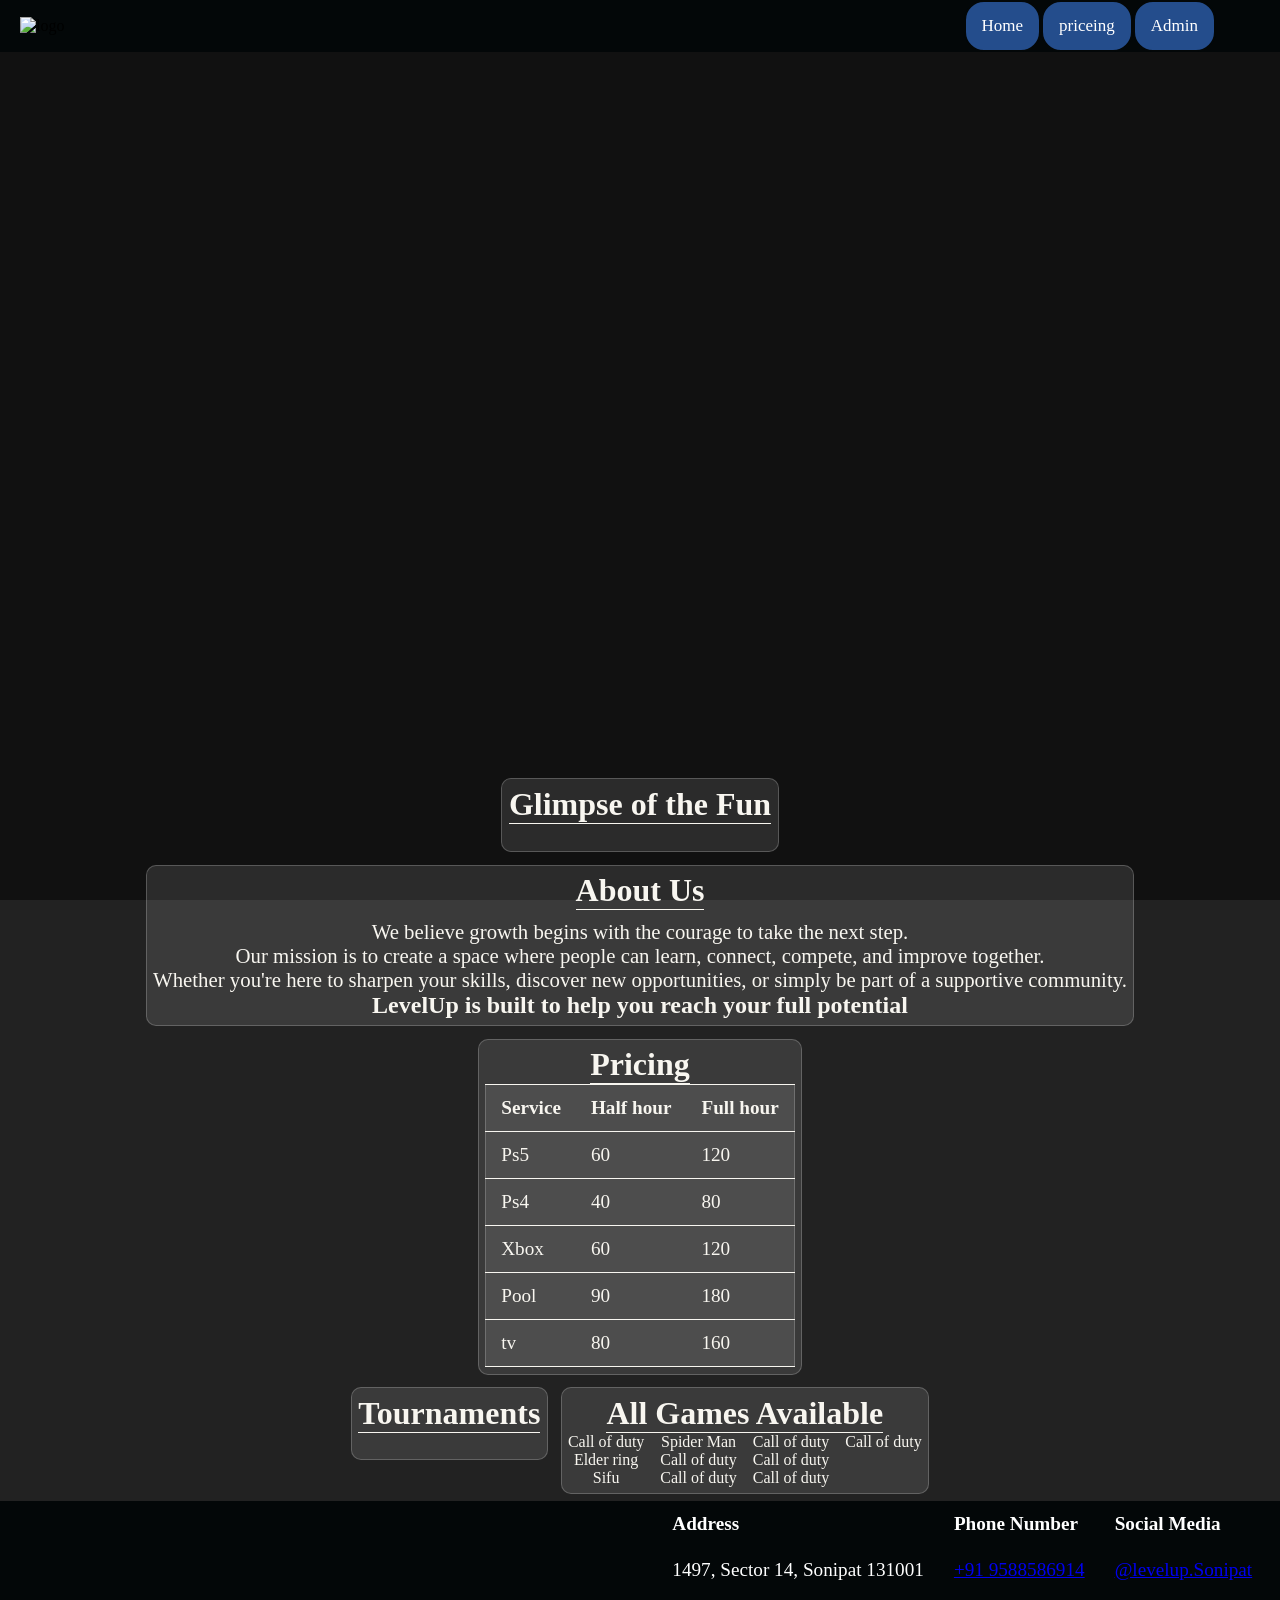
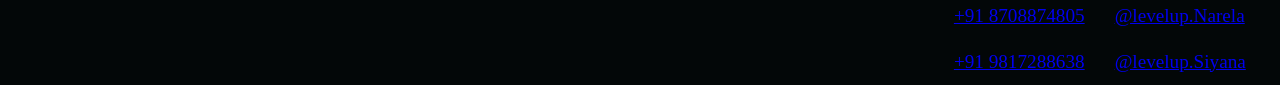
==== Home.html @ 782ce3cf "Add files via upload" ====
<!doctype html>
<html lang="en">

<head>
    <meta charset="UTF-8" />
    <meta name="viewport" content="width=device-width, initial-scale=1.0" />
    <link rel="stylesheet" href="home11style.css" />
    <base target="_blank">
    <title>LevelUp Gaming</title>
</head>

<body>
    <div id="navbar">
        <img src="all_images/logo.jpg" alt="logo">

        <div id="nav_button">
            <a>Home</a>
            <a>priceing</a>
            <a>Admin</a>
        </div>
    </div>

    <div id="maincontent">

        <div id="eyecatch"></div>

        <div id="break"></div>

        <div id="gale">
            <h1>
                Glimpse of the Fun
            </h1>
            <div id="glimg">
                <img src="all_images/purplelines.jpg" alt="">
                <img src="all_images/serverpanel.jpg" alt="">
                <img src="all_images/cubepieces.jpg" alt="">
                <img src="all_images/backimg.jpg" alt="">
                <img src="all_images/backimg.jpg" alt="">
                <img src="all_images/backimg.jpg" alt="">
                <img src="all_images/backimg.jpg" alt="">
                <img src="all_images/backimg.jpg" alt="">

            </div>
        </div>

        <div id="break"></div>

        <div id="aboutus">
            <h1>About Us</h1>
            <p>We believe growth begins with the courage to take the next step. <br>
                Our mission is to create a space where people can learn, connect, compete, and improve together. <br>
                Whether you're here to sharpen your skills, discover new opportunities, or simply be part of a
                supportive community.
            </p>
            <h2>
                LevelUp is built to help you reach your full potential
            </h2>
        </div>


        <div id="paisa">
            <h1>Pricing</h1>
            <table id="pricetab">
                <tr>
                    <th>Service</th>
                    <th>Half hour</th>
                    <th>Full hour</th>
                </tr>
                <tr>
                    <td>Ps5</td>
                    <td>60</td>
                    <td>120</td>
                </tr>
                <tr>
                    <td>Ps4</td>
                    <td>40</td>
                    <td>80</td>
                </tr>
                <tr>
                    <td>Xbox</td>
                    <td>60</td>
                    <td>120</td>
                </tr>
                <tr>
                    <td>Pool</td>
                    <td>90</td>
                    <td>180</td>
                </tr>
                <tr>
                    <td>tv</td>
                    <td>80</td>
                    <td>160</td>
                </tr>
            </table>
        </div>

        <div id="break"></div>

        <div id="eves">
            <h1>Tournaments</h1>
            <div id="glimg">
                <img src="all_images/purplelines.jpg" alt="">
                <img src="all_images/serverpanel.jpg" alt="">
                <img src="all_images/cubepieces.jpg" alt="">
                <img src="all_images/backimg.jpg" alt="">
                <img src="all_images/backimg.jpg" alt="">
                <img src="all_images/backimg.jpg" alt="">
                <img src="all_images/backimg.jpg" alt="">
                <img src="all_images/backimg.jpg" alt="">

            </div>
        </div>

        <div id="gamelist">
            <h1>All Games Available</h1>
            <div id="listg">
                <ul>
                    <li>Call of duty</li>
                    <li>Elder ring</li>
                    <li>Sifu</li>
                    <li>Spider Man</li>
                    <li>Call of duty</li>
                    <li>Call of duty</li>
                    <li>Call of duty</li>
                    <li>Call of duty</li>
                    <li>Call of duty</li>
                    <li>Call of duty</li>
                </ul>
            </div>
        </div>
    </div>

    <div id="footer">
        <img src="/webapp/all_images/logo.jpg" alt="">
        <table>
            <tr>
                <th>Address</th>
                <th>Phone Number</th>
                <th>Social Media</th>
            </tr>
            <tr>
                <td>1497, Sector 14, Sonipat 131001</td>
                <td><a href="tel:+919588586914">+91 9588586914</a></td>
                <td>
                    <a
                        href="https://www.instagram.com/levelup.sonipat?utm_source=ig_web_button_share_sheet&igsh=ZDNlZDc0MzIxNw==">@levelup.Sonipat</a>
                </td>
            </tr>
            <tr>
                <td></td>
                <td><a href="tel:+918708874805">+91 8708874805</a></td>
                <td>
                    <a
                        href="https://www.instagram.com/levelup.narela?utm_source=ig_web_button_share_sheet&igsh=ZDNlZDc0MzIxNw==">@levelup.Narela</a>
                </td>
            </tr>
            <tr>
                <td></td>
                <td><a href="tel:+919817288638">+91 9817288638</a></td>
                <td>
                    <a
                        href="https://www.instagram.com/levelup.siyana?utm_source=ig_web_button_share_sheet&igsh=ZDNlZDc0MzIxNw==">@levelup.Siyana</a>
                </td>
            </tr>
        </table>
    </div>

</body>

</html>
---- home11style.css ----
* {
    padding: 0px;
    margin: 0px;
    /* outline: 1px solid red !important; */
    box-sizing: border-box;
}

html,
body {
    height: 100%;
    width: 100%;
}

#navbar {
    display: flex;
    justify-content: space-between;
    align-items: center;
    position: relative;
    overflow: hidden;
    background-color: #030708;
}

#navbar img {
    margin-left: 20px;
}

#nav_button {
    float: right;
    align-items: center;
    margin-right: 5%;

}

#nav_button a {
    float: left;
    color: #ffffff;
    background-color: #3f84f38f;
    text-align: center;
    padding: 14px 16px;
    text-decoration: none;
    font-size: 17px;
    border: 2px solid #030708;
    border-radius: 20px;
}

#eyecatch {
    width: 100vw;
    height: 80vh;
}

#break {
    flex-basis: 100%;
    /* Spans across the entire row */
    height: 0;
    /* Prevents extra vertical space */
}

#maincontent {
    display: flex;
    flex-direction: row;
    flex-wrap: wrap;
    justify-content: center;
    align-items: flex-start;

    background-color: #222222;
    background-image: linear-gradient(rgba(0, 0, 0, 0.5), rgba(0, 0, 0, 0.5)), url("all_images/eyecatcher.jpg");
    background-repeat: no-repeat;
    background-position: center;
    background-size: cover;
    background-attachment: fixed;

}

#gale,
#aboutus,
#eves,
#gamelist,
#paisa {
    background-color: rgba(220, 220, 220, 0.13);
    border: 1px solid rgba(220, 220, 220, 0.25);
    box-shadow: inset 0 0 15px rgba(220, 220, 220, 0.1), 0 0 px rgba(220, 220, 220, 0.25);
    border-radius: 10px;
    color: rgba(248, 246, 240, 1);
    padding: 0.5%;
    text-align: center;
    margin: 0.5%;

    h1 {
        display: inline-block;
        border-bottom: 1px solid rgba(248, 246, 240, 1);
    }
}

#glimg {
    display: flex;
    flex-wrap: wrap;
    justify-content: space-between;
    row-gap: 2vh;
    padding: 0.5%;


    img {
        width: 24%;
        height: auto;
        object-fit: cover;
        object-position: center;

    }
}


#aboutus {

    p {
        margin-top: 1%;
        font-size: 130%;
    }
}

#listg {
    column-count: 4;

    ul {
        list-style: none;
    }
}


table {
    /* Forces the table to fill its container */
    border-collapse: collapse;
    /* Merges double cell borders into single lines */
    table-layout: fixed;
    /* Ensures predictable column widths */
    background-color: rgba(200, 200, 200, 0.13);
    border: 1px solid rgba(220, 220, 220, 0.25);
    box-shadow: inset 0 0 15px rgba(220, 220, 220, 0.1), 0 0 px rgba(220, 220, 220, 0.25);

}

th,
td {
    font-size: 120%;
    padding: 12px 15px;
    /* Gives data breathing room and legibility */
    text-align: left;
    /* Standardizes structural text alignment */
    border-top: 1px solid rgba(248, 246, 240, 1);
    border-bottom: 1px solid rgba(248, 246, 240, 1);
    /* Adds clean horizontal separator lines */
}

tbody tr:hover {
    background-color: rgba(248, 246, 240, 0.2);
    /* Highlights active target row track */
}

#footer {
    display: flex;
    flex-wrap: wrap;
    align-items: center;
    justify-content: space-between;
    padding-left: 1%;
    padding-right: 1%;
    background-color: #030708;
    color: rgba(255, 255, 255, 1);

    img {
        width: auto;
        height: 15vh;
    }

    table {
        /* Forces the table to fill its container */
        border-collapse: collapse;
        /* Merges double cell borders into single lines */
        table-layout: fixed;
        /* Ensures predictable column widths */
        background-color: #030708;
        border: none;
        box-shadow: none;

    }

    th,
    td {
        font-size: 120%;
        padding: 12px 15px;
        text-align: left;
        border-top: none;
        border-bottom: none;
    }

    tbody tr:hover {
        background-color: #030708;
    }
}
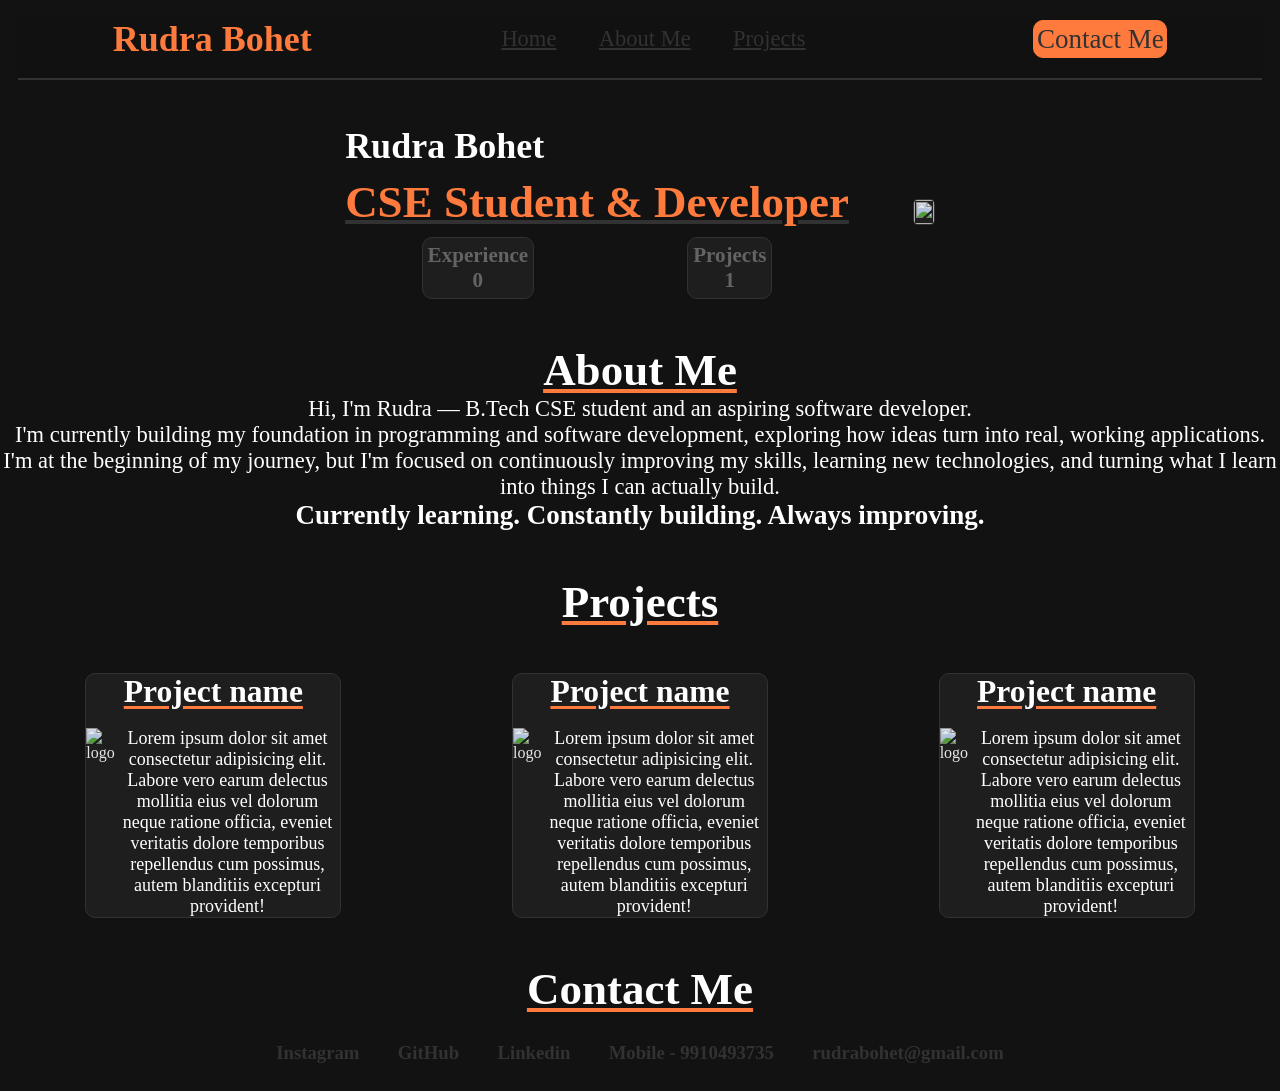
==== commit a4115b00: "Add files via upload" ====
--- a/Home.html
+++ b/Home.html
@@ -4,167 +4,160 @@
 <head>
     <meta charset="UTF-8" />
     <meta name="viewport" content="width=device-width, initial-scale=1.0" />
-    <link rel="stylesheet" href="home11style.css" />
+    <link rel="stylesheet" href="style.css" />
     <base target="_blank">
-    <title>LevelUp Gaming</title>
+    <title>Rudra Bohet</title>
 </head>
 
-<body>
-    <div id="navbar">
-        <img src="all_images/logo.jpg" alt="logo">
+<body id="top">
+    <div id="nav">
+        <div id="navlogo">
+            <h1>
+                Rudra Bohet
+            </h1>
+        </div>
+        <div id="navcont">
+            <a href="#top">Home</a>
+            <a href="#about">About Me</a>
+            <a href="#Projects">Projects</a>
 
-        <div id="nav_button">
-            <a>Home</a>
-            <a>priceing</a>
-            <a>Admin</a>
+        </div>
+        <div id="navhire">
+            <a href="#">Contact Me</a>
         </div>
     </div>
 
-    <div id="maincontent">
-
-        <div id="eyecatch"></div>
-
-        <div id="break"></div>
-
-        <div id="gale">
-            <h1>
-                Glimpse of the Fun
-            </h1>
-            <div id="glimg">
-                <img src="all_images/purplelines.jpg" alt="">
-                <img src="all_images/serverpanel.jpg" alt="">
-                <img src="all_images/cubepieces.jpg" alt="">
-                <img src="all_images/backimg.jpg" alt="">
-                <img src="all_images/backimg.jpg" alt="">
-                <img src="all_images/backimg.jpg" alt="">
-                <img src="all_images/backimg.jpg" alt="">
-                <img src="all_images/backimg.jpg" alt="">
-
+    <div id="landing">
+        <div id="intro">
+            <div id="intro_text">
+                <h1>Rudra Bohet</h1>
+                <h2>CSE Student & Developer</h2>
+                <div id="intro_text_badges">
+                    <div class="badge">
+                        <h3>Experience <br> 0</h3>
+                    </div>
+                    <div class="badge">
+                        <h3>Projects <br> 1</h3>
+                    </div>
+                </div>
             </div>
         </div>
-
-        <div id="break"></div>
-
-        <div id="aboutus">
-            <h1>About Us</h1>
-            <p>We believe growth begins with the courage to take the next step. <br>
-                Our mission is to create a space where people can learn, connect, compete, and improve together. <br>
-                Whether you're here to sharpen your skills, discover new opportunities, or simply be part of a
-                supportive community.
-            </p>
-            <h2>
-                LevelUp is built to help you reach your full potential
-            </h2>
-        </div>
-
-
-        <div id="paisa">
-            <h1>Pricing</h1>
-            <table id="pricetab">
-                <tr>
-                    <th>Service</th>
-                    <th>Half hour</th>
-                    <th>Full hour</th>
-                </tr>
-                <tr>
-                    <td>Ps5</td>
-                    <td>60</td>
-                    <td>120</td>
-                </tr>
-                <tr>
-                    <td>Ps4</td>
-                    <td>40</td>
-                    <td>80</td>
-                </tr>
-                <tr>
-                    <td>Xbox</td>
-                    <td>60</td>
-                    <td>120</td>
-                </tr>
-                <tr>
-                    <td>Pool</td>
-                    <td>90</td>
-                    <td>180</td>
-                </tr>
-                <tr>
-                    <td>tv</td>
-                    <td>80</td>
-                    <td>160</td>
-                </tr>
-            </table>
-        </div>
-
-        <div id="break"></div>
-
-        <div id="eves">
-            <h1>Tournaments</h1>
-            <div id="glimg">
-                <img src="all_images/purplelines.jpg" alt="">
-                <img src="all_images/serverpanel.jpg" alt="">
-                <img src="all_images/cubepieces.jpg" alt="">
-                <img src="all_images/backimg.jpg" alt="">
-                <img src="all_images/backimg.jpg" alt="">
-                <img src="all_images/backimg.jpg" alt="">
-                <img src="all_images/backimg.jpg" alt="">
-                <img src="all_images/backimg.jpg" alt="">
-
-            </div>
-        </div>
-
-        <div id="gamelist">
-            <h1>All Games Available</h1>
-            <div id="listg">
-                <ul>
-                    <li>Call of duty</li>
-                    <li>Elder ring</li>
-                    <li>Sifu</li>
-                    <li>Spider Man</li>
-                    <li>Call of duty</li>
-                    <li>Call of duty</li>
-                    <li>Call of duty</li>
-                    <li>Call of duty</li>
-                    <li>Call of duty</li>
-                    <li>Call of duty</li>
-                </ul>
+        <div id="intro_img">
+            <div>
+                <img src="/portfolio/all_images/rudra_photo-removebg-preview.png" alt="">
             </div>
         </div>
     </div>
 
-    <div id="footer">
-        <img src="/webapp/all_images/logo.jpg" alt="">
-        <table>
-            <tr>
-                <th>Address</th>
-                <th>Phone Number</th>
-                <th>Social Media</th>
-            </tr>
-            <tr>
-                <td>1497, Sector 14, Sonipat 131001</td>
-                <td><a href="tel:+919588586914">+91 9588586914</a></td>
-                <td>
-                    <a
-                        href="https://www.instagram.com/levelup.sonipat?utm_source=ig_web_button_share_sheet&igsh=ZDNlZDc0MzIxNw==">@levelup.Sonipat</a>
-                </td>
-            </tr>
-            <tr>
-                <td></td>
-                <td><a href="tel:+918708874805">+91 8708874805</a></td>
-                <td>
-                    <a
-                        href="https://www.instagram.com/levelup.narela?utm_source=ig_web_button_share_sheet&igsh=ZDNlZDc0MzIxNw==">@levelup.Narela</a>
-                </td>
-            </tr>
-            <tr>
-                <td></td>
-                <td><a href="tel:+919817288638">+91 9817288638</a></td>
-                <td>
-                    <a
-                        href="https://www.instagram.com/levelup.siyana?utm_source=ig_web_button_share_sheet&igsh=ZDNlZDc0MzIxNw==">@levelup.Siyana</a>
-                </td>
-            </tr>
-        </table>
+    <div id="about">
+        <div id="aboutheading">
+            <h1>About Me</h1>
+            <p>
+                Hi, I'm Rudra — B.Tech CSE student and an aspiring software developer. <br>
+                I'm currently building my foundation in programming and software development, exploring how ideas turn
+                into real, working applications. <br>
+                I'm at the beginning of my journey, but I'm focused on continuously improving my skills, learning new
+                technologies, and
+                turning what I learn into things I can actually build. <br>
+            </p>
+            <p style="font-size: 3vh;"><strong>Currently learning. Constantly building. Always improving.</strong></p>
+        </div>
     </div>
 
+    <div id="Projects">
+        <div id="projecthead">
+            <h1>Projects</h1>
+            <div id="projectgrid">
+                <div class="projectile">
+                    <div id="prjecttilehead">
+                        <h3>
+                            Project name
+                        </h3>
+                    </div>
+                    <div id="projecttilecont">
+                        <div>
+                            <img src="/portfolio/all_images/rudra photo.jpeg" alt="logo">
+                        </div>
+                        <div>
+                            <p>
+                                Lorem ipsum dolor sit amet consectetur adipisicing elit. Labore vero earum delectus
+                                mollitia eius vel dolorum neque ratione officia, eveniet veritatis dolore temporibus
+                                repellendus cum possimus, autem blanditiis excepturi provident!
+                            </p>
+                        </div>
+                    </div>
+                </div>
+                <div class="projectile">
+                    <div id="prjecttilehead">
+                        <h3>
+                            Project name
+                        </h3>
+                    </div>
+                    <div id="projecttilecont">
+                        <div>
+                            <img src="/portfolio/all_images/rudra photo.jpeg" alt="logo">
+                        </div>
+                        <div>
+                            <p>
+                                Lorem ipsum dolor sit amet consectetur adipisicing elit. Labore vero earum delectus
+                                mollitia eius vel dolorum neque ratione officia, eveniet veritatis dolore temporibus
+                                repellendus cum possimus, autem blanditiis excepturi provident!
+                            </p>
+                        </div>
+                    </div>
+                </div>
+                <div class="projectile">
+                    <div id="prjecttilehead">
+                        <h3>
+                            Project name
+                        </h3>
+                    </div>
+                    <div id="projecttilecont">
+                        <div>
+                            <img src="/portfolio/all_images/rudra photo.jpeg" alt="logo">
+                        </div>
+                        <div>
+                            <p>
+                                Lorem ipsum dolor sit amet consectetur adipisicing elit. Labore vero earum delectus
+                                mollitia eius vel dolorum neque ratione officia, eveniet veritatis dolore temporibus
+                                repellendus cum possimus, autem blanditiis excepturi provident!
+                            </p>
+                        </div>
+                    </div>
+                </div>
+            </div>
+        </div>
+    </div>
+
+    <div id="contact">
+        <div id="contacthead">
+            <h1>
+                Contact Me
+            </h1>
+            <div id="contactcont">
+                <div class="links">
+                    <h3><a href="https://www.instagram.com/rudra_bohet">Instagram</a>
+                    </h3>
+                </div>
+                <div class="links">
+                    <h3><a href="https://github.com/Rudra-Bohet">GitHub</a>
+                    </h3>
+                </div>
+                <div class="links">
+                    <h3><a href="https://www.linkedin.com/in/rudra-bohet">Linkedin</a>
+                    </h3>
+                </div>
+                <div class="links">
+                    <h3><a href="tel:+919910493735">Mobile - 9910493735</a>
+                    </h3>
+                </div>
+                <div class="links">
+                    <h3>rudrabohet@gmail.com
+                    </h3>
+                </div>
+            </div>
+        </div>
+    </div>
 </body>
 
 </html>
--- a/style.css
+++ b/style.css
@@ -0,0 +1,225 @@
+* {
+  margin: 0;
+  padding: 0;
+  box-sizing: border-box;
+}
+
+html,
+body {
+  scroll-behavior: smooth;
+  background-color: rgba(18, 18, 18);
+}
+
+#nav {
+  margin: 2vh;
+  display: flex;
+  flex-wrap: wrap;
+  background-color: rgba(18, 18, 18, 0.95);
+  border-bottom: 2px solid rgba(50, 50, 50);
+  justify-content: space-around;
+  padding-bottom: 2vh;
+  align-items: center;
+  position: sticky;
+  top: 0;
+  z-index: 1000;
+
+  #navlogo {
+    font-size: 2vh;
+    color: #ff7a3d;
+    text-align: center;
+  }
+
+  #navcont {
+    a {
+      display: inline-block;
+      font-size: 2.5vh;
+      margin-right: 3vw;
+    }
+    a:link {
+      color: rgba(50, 50, 50);
+    }
+    a:visited {
+      color: rgba(50, 50, 50);
+    }
+    a:hover {
+      color: rgba(100, 100, 100);
+      text-decoration: underline rgba(100, 100, 100);
+    }
+    a:active {
+      color: rgba(75, 75, 75);
+    }
+  }
+
+  #navhire {
+    font-size: 3vh;
+    border: 1px solid #ff7a3d;
+    background-color: #ff7a3d;
+    border-radius: 10px;
+    padding: 0.2%;
+
+    a:link {
+      text-decoration: none;
+      color: rgba(50, 50, 50);
+    }
+    a:visited {
+      color: rgba(50, 50, 50);
+    }
+    a:hover {
+      color: rgba(100, 100, 100);
+      text-decoration: underline rgba(100, 100, 100);
+    }
+    a:active {
+      color: rgba(75, 75, 75);
+    }
+  }
+}
+
+#landing,
+#about,
+#Projects,
+#contact {
+  margin-top: 5vh;
+  display: flex;
+  color: white;
+  justify-content: center;
+  align-items: center;
+  gap: 5vw;
+}
+
+#intro_text {
+  color: white;
+  h1 {
+    font-size: 4vh;
+    margin-bottom: 1vh;
+  }
+  h2 {
+    color: #ff7a3d;
+    font-size: 5vh;
+    text-decoration: underline rgba(50, 50, 50);
+    margin-bottom: 1vh;
+  }
+
+  #intro_text_badges {
+    display: flex;
+    justify-content: space-around;
+
+    .badge {
+      font-size: 2vh;
+      text-align: center;
+      padding: 1%;
+      color: rgba(100, 100, 100);
+      background-color: rgba(30, 30, 30);
+      border: 1px solid rgba(50, 50, 50);
+      border-radius: 10px;
+    }
+  }
+}
+
+#intro_img {
+  display: flex;
+  flex-grow: 0;
+  color: rgba(100, 100, 100);
+  background-color: rgba(30, 30, 30);
+  border: 1px solid rgba(50, 50, 50);
+  border-radius: 20%;
+  overflow: hidden;
+
+  img {
+    width: 100%;
+    height: 100%;
+    object-fit: cover;
+    object-position: center;
+    filter: brightness(90%);
+  }
+}
+#aboutheading {
+  text-align: center;
+  h1 {
+    font-size: 5vh;
+    text-underline-offset: 4px;
+    text-decoration: underline #ff7a3d;
+  }
+  p {
+    font-size: 2.5vh;
+  }
+}
+
+#projecthead {
+  text-align: center;
+  h1 {
+    font-size: 5vh;
+    text-underline-offset: 4px;
+    text-decoration: underline #ff7a3d;
+  }
+}
+
+#projectgrid {
+  display: flex;
+  flex-wrap: wrap;
+  margin-top: 5vh;
+  justify-content: space-around;
+}
+
+.projectile {
+  background-color: rgba(30, 30, 30);
+  border: 1px solid rgba(50, 50, 50);
+  border-radius: 10px;
+  width: 20%;
+
+  #prjecttilehead {
+    font-size: 3vh;
+    text-underline-offset: 4px;
+    text-decoration: underline #ff7a3d;
+    margin-bottom: 2vh;
+  }
+
+  #projecttilecont {
+    display: flex;
+    img {
+      width: 100%;
+      height: 100%;
+      object-fit: cover;
+      object-position: center;
+      filter: brightness(90%);
+    }
+    p {
+      font-size: 2vh;
+    }
+  }
+}
+
+#contacthead {
+  text-align: center;
+  h1 {
+    font-size: 5vh;
+    text-underline-offset: 4px;
+    text-decoration: underline #ff7a3d;
+  }
+}
+#contactcont {
+  display: flex;
+  flex-wrap: wrap;
+  justify-content: space-between;
+  margin-bottom: 3vh;
+  margin-top: 3vh;
+
+  h3 {
+    text-decoration: none;
+    color: rgba(50, 50, 50);
+  }
+  a:link {
+    text-decoration: none;
+    color: rgba(50, 50, 50);
+    margin-right: 3vw;
+  }
+  a:visited {
+    color: rgba(50, 50, 50);
+  }
+  a:hover {
+    color: rgba(100, 100, 100);
+    text-decoration: underline rgba(100, 100, 100);
+  }
+  a:active {
+    color: rgba(75, 75, 75);
+  }
+}
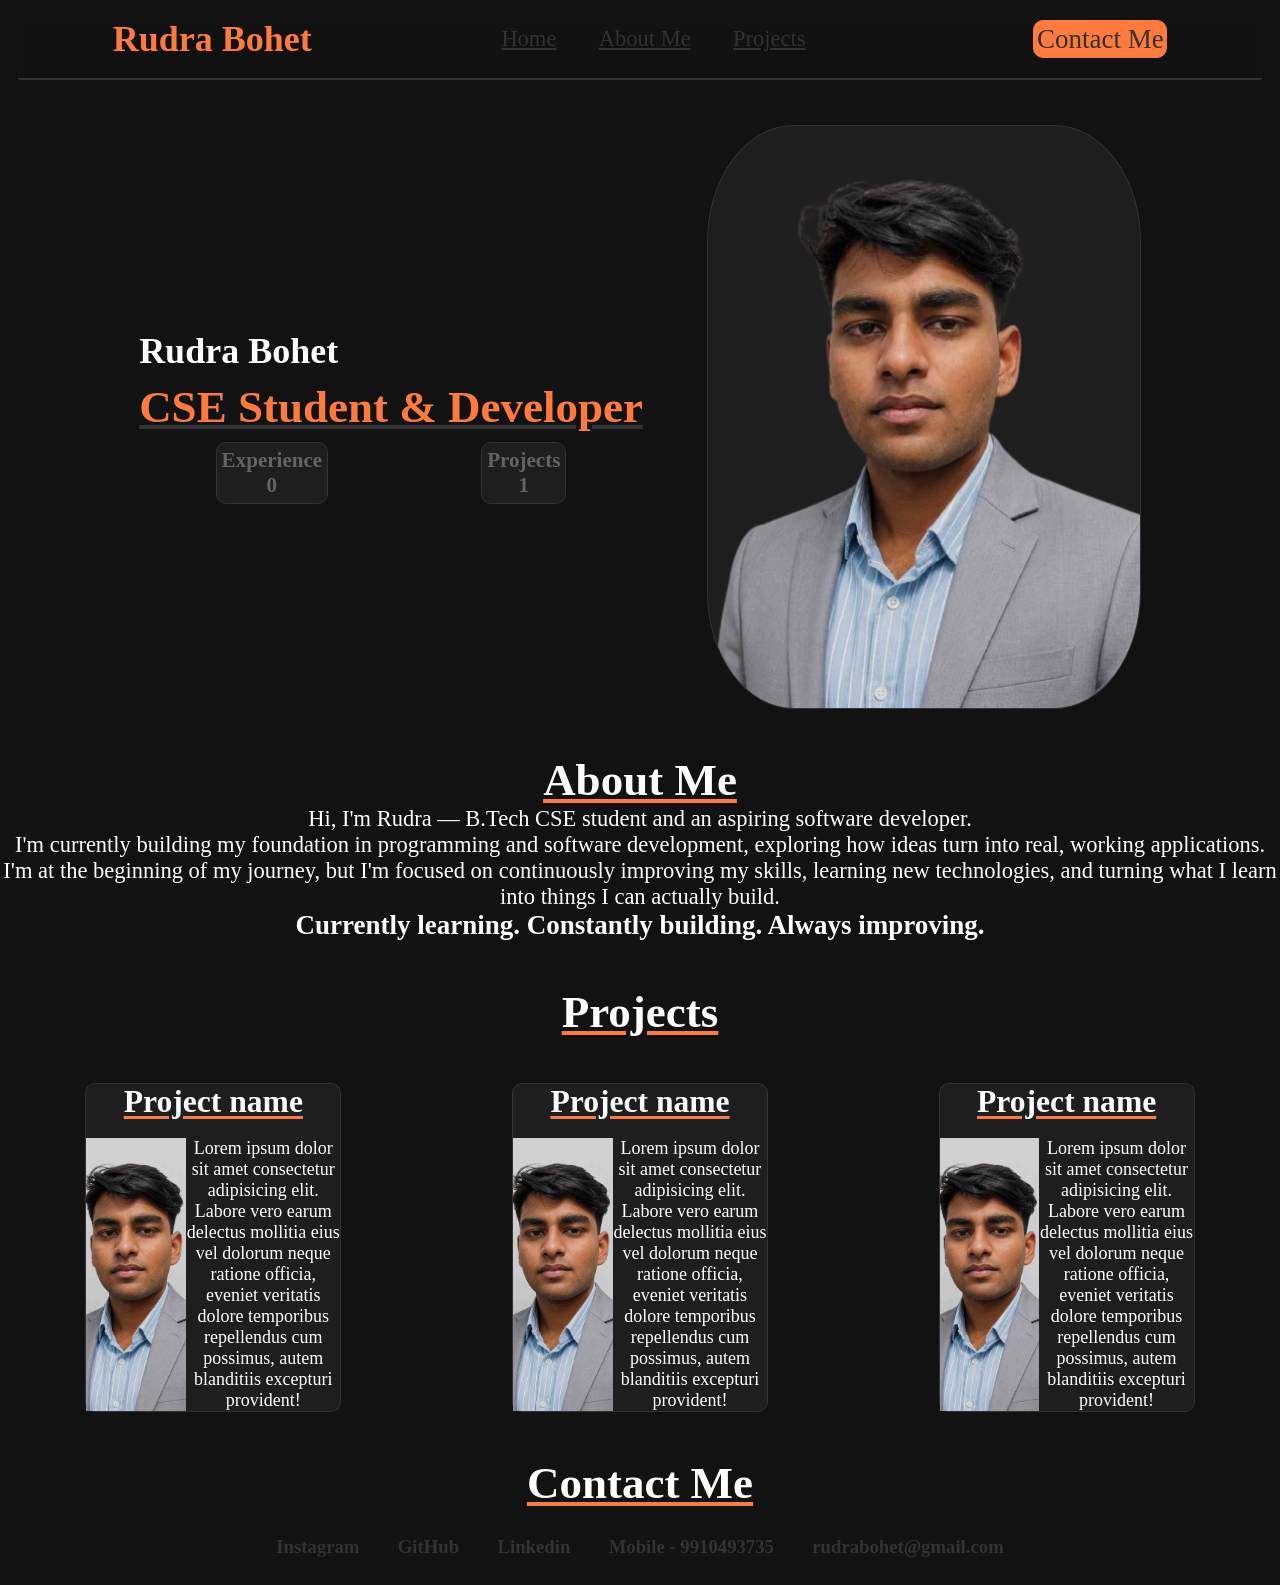
==== commit 6142c63c: "Add files via upload" ====
--- a/Home.html
+++ b/Home.html
@@ -44,7 +44,7 @@
         </div>
         <div id="intro_img">
             <div>
-                <img src="/portfolio/all_images/rudra_photo-removebg-preview.png" alt="">
+                <img src="all_images/rudra_photo-removebg-preview.png" alt="">
             </div>
         </div>
     </div>
@@ -76,7 +76,7 @@
                     </div>
                     <div id="projecttilecont">
                         <div>
-                            <img src="/portfolio/all_images/rudra photo.jpeg" alt="logo">
+                            <img src="all_images/rudra photo.jpeg" alt="logo">
                         </div>
                         <div>
                             <p>
@@ -95,7 +95,7 @@
                     </div>
                     <div id="projecttilecont">
                         <div>
-                            <img src="/portfolio/all_images/rudra photo.jpeg" alt="logo">
+                            <img src="all_images/rudra photo.jpeg" alt="logo">
                         </div>
                         <div>
                             <p>
@@ -114,7 +114,7 @@
                     </div>
                     <div id="projecttilecont">
                         <div>
-                            <img src="/portfolio/all_images/rudra photo.jpeg" alt="logo">
+                            <img src="all_images/rudra photo.jpeg" alt="logo">
                         </div>
                         <div>
                             <p>
